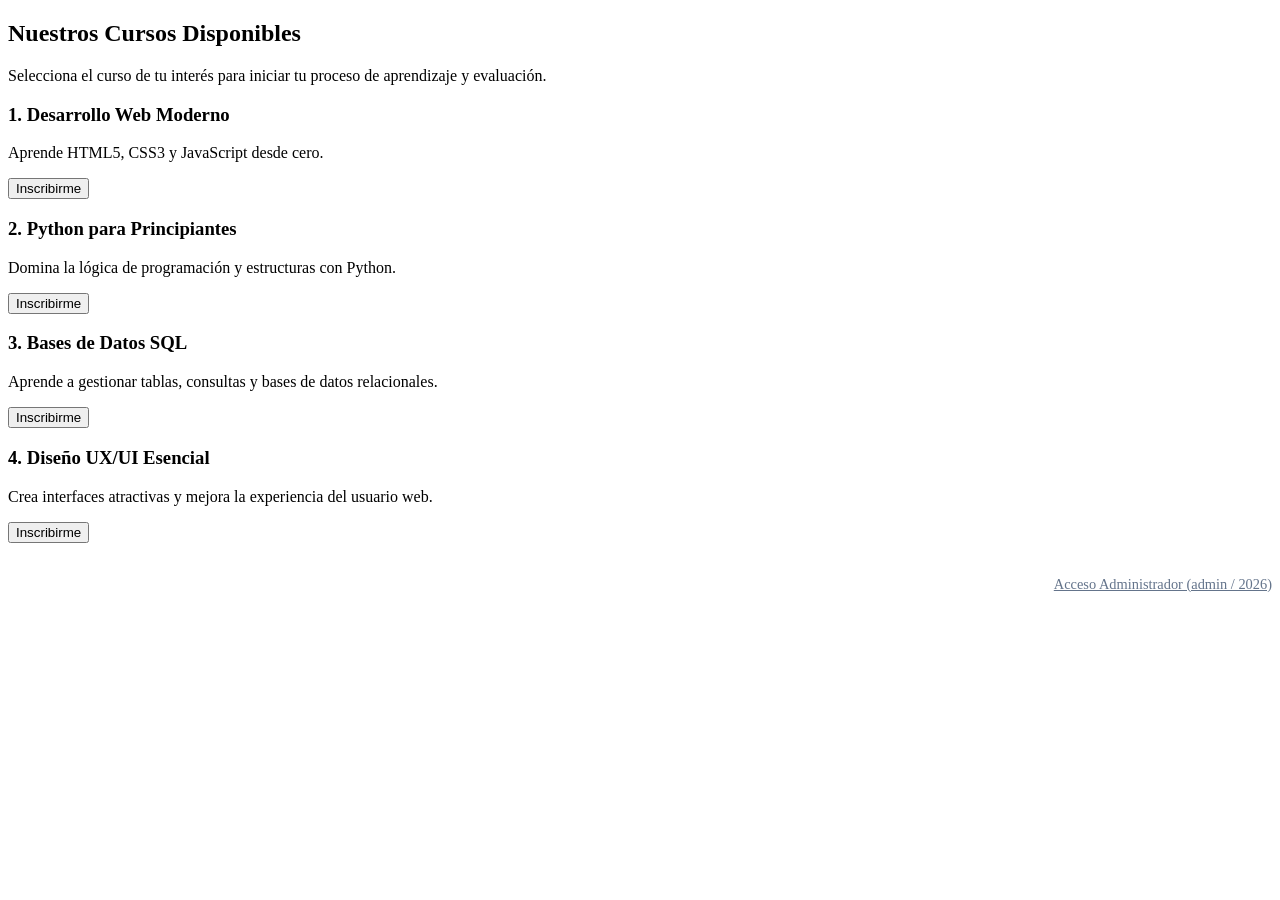
==== index.html @ ad534bcb "Add files via upload" ====
<!DOCTYPE html>
<html lang="es">
<head>
    <meta charset="UTF-8">
    <title>Academia Global - Cursos en Línea</title>
    <link rel="stylesheet" href="css/styles.css">
</head>
<body>
<section id="welcome-section">
            <h2>Nuestros Cursos Disponibles</h2>
            <p>Selecciona el curso de tu interés para iniciar tu proceso de aprendizaje y evaluación.</p>
            
            <div class="course-card">
                <div>
                    <h3>1. Desarrollo Web Moderno</h3>
                    <p>Aprende HTML5, CSS3 y JavaScript desde cero.</p>
                </div>
                <button onclick="seleccionarCurso('Desarrollo Web Moderno')">Inscribirme</button>
            </div>

            <div class="course-card">
                <div>
                    <h3>2. Python para Principiantes</h3>
                    <p>Domina la lógica de programación y estructuras con Python.</p>
                </div>
                <button onclick="seleccionarCurso('Python para Principiantes')">Inscribirme</button>
            </div>

            <div class="course-card">
                <div>
                    <h3>3. Bases de Datos SQL</h3>
                    <p>Aprende a gestionar tablas, consultas y bases de datos relacionales.</p>
                </div>
                <button onclick="seleccionarCurso('Bases de Datos SQL')">Inscribirme</button>
            </div>

            <div class="course-card">
                <div>
                    <h3>4. Diseño UX/UI Esencial</h3>
                    <p>Crea interfaces atractivas y mejora la experiencia del usuario web.</p>
                </div>
                <button onclick="seleccionarCurso('Diseño UX/UI Esencial')">Inscribirme</button>
            </div>

            <div style="margin-top: 2rem; text-align: right;">
                <a href="admin.html" style="color: #64748b; font-size: 0.9rem;">Acceso Administrador (admin / 2026)</a>
            </div>
        </section>

        <section id="register-section" style="display: none;">
            <h2>Registro de Estudiante</h2>
            <form id="form-registro" onsubmit="registrarEstudiante(event)">
                <div class="form-group">
                    <label for="nombre">Nombre Completo:</label>
                    <input type="text" id="nombre" required placeholder="Ej. Juan Pérez">
                </div>
                <div class="form-group">
                    <label for="email">Correo Electrónico:</label>
                    <input type="email" id="email" required placeholder="juan@correo.com">
                </div>
                <div class="form-group">
                    <label for="curso-sel">Curso Seleccionado:</label>
                    <select id="curso-sel">
                        <option value="Desarrollo Web Moderno">Desarrollo Web Moderno</option>
                        <option value="Python para Principiantes">Python para Principiantes</option>
                        <option value="Bases de Datos SQL">Bases de Datos SQL</option>
                        <option value="Diseño UX/UI Esencial">Diseño UX/UI Esencial</option>
                    </select>
                </div>
                <button type="submit" class="btn-success">Comenzar Curso</button>
            </form>
        </section>

    <script src="js/app.js"></script>
</body>
</html>
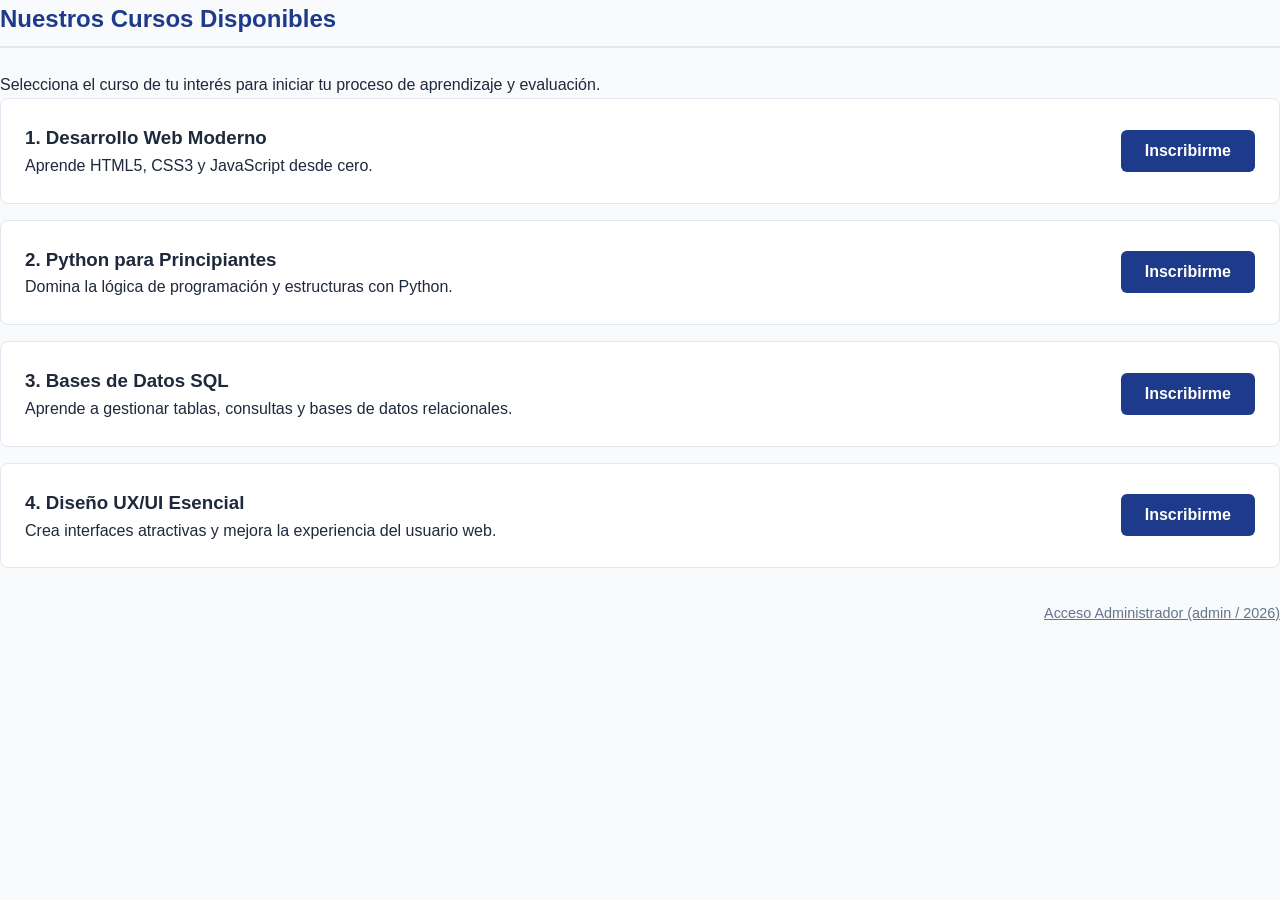
==== commit f8d20f09: "Update script source path in index.html" ====
--- a/index.html
+++ b/index.html
@@ -71,6 +71,6 @@
             </form>
         </section>
 
-    <script src="js/app.js"></script>
+    <script src="app.js"></script>
 </body>
-</html>+</html>
--- a/css/styles.css
+++ b/css/styles.css
@@ -0,0 +1,133 @@
+:root {
+    --primary: #1e3a8a;
+    --primary-light: #3b82f6;
+    --accent: #10b981;
+    --bg-color: #f8fafc;
+    --text-color: #1e293b;
+    --white: #ffffff;
+    --gray-border: #cbd5e1;
+}
+
+* {
+    box-sizing: border-box;
+    margin: 0;
+    padding: 0;
+    font-family: 'Segoe UI', Tahoma, Geneva, Verdana, sans-serif;
+}
+
+body {
+    background-color: var(--bg-color);
+    color: var(--text-color);
+    line-height: 1.6;
+}
+
+header {
+    background: linear-gradient(135deg, var(--primary), var(--primary-light));
+    color: var(--white);
+    padding: 2rem 1rem;
+    text-align: center;
+    box-shadow: 0 4px 6px -1px rgba(0, 0, 0, 0.1);
+}
+
+header h1 {
+    font-size: 2.2rem;
+    margin-bottom: 0.5rem;
+}
+
+header p {
+    font-size: 1.1rem;
+    opacity: 0.9;
+}
+
+.container {
+    max-width: 900px;
+    margin: 2rem auto;
+    background: var(--white);
+    padding: 2.5rem;
+    border-radius: 12px;
+    box-shadow: 0 10px 15px -3px rgba(0, 0, 0, 0.05);
+}
+
+h2 {
+    color: var(--primary);
+    margin-bottom: 1.5rem;
+    border-bottom: 2px solid #e2e8f0;
+    padding-bottom: 0.5rem;
+}
+
+.form-group {
+    margin-bottom: 1.25rem;
+}
+
+label {
+    display: block;
+    font-weight: 600;
+    margin-bottom: 0.5rem;
+}
+
+input[type="text"],
+input[type="password"],
+input[type="email"],
+select,
+textarea {
+    width: 100%;
+    padding: 0.75rem;
+    border: 1px solid var(--gray-border);
+    border-radius: 6px;
+    font-size: 1rem;
+}
+
+button, .btn {
+    display: inline-block;
+    background-color: var(--primary);
+    color: var(--white);
+    padding: 0.75rem 1.5rem;
+    border: none;
+    border-radius: 6px;
+    font-size: 1rem;
+    font-weight: 600;
+    cursor: pointer;
+    text-decoration: none;
+    transition: background 0.2s, transform 0.1s;
+    text-align: center;
+}
+
+button:hover, .btn:hover {
+    background-color: #1d4ed8;
+    transform: translateY(-1px);
+}
+
+.btn-success {
+    background-color: var(--accent);
+}
+.btn-success:hover {
+    background-color: #059669;
+}
+
+/* Cursos Cards */
+.course-card {
+    border: 1px solid #e2e8f0;
+    padding: 1.5rem;
+    border-radius: 8px;
+    margin-bottom: 1rem;
+    background: #fff;
+    display: flex;
+    justify-content: space-between;
+    align-items: center;
+}
+
+/* Diploma Styles */
+.diploma-box {
+    border: 8px double var(--primary);
+    padding: 3rem;
+    text-align: center;
+    background: #fffefb;
+    position: relative;
+}
+
+.diploma-box h1 {
+    font-family: 'Georgia', serif;
+    color: var(--primary);
+    font-size: 2.5rem;
+    margin-bottom: 1rem;
+}
